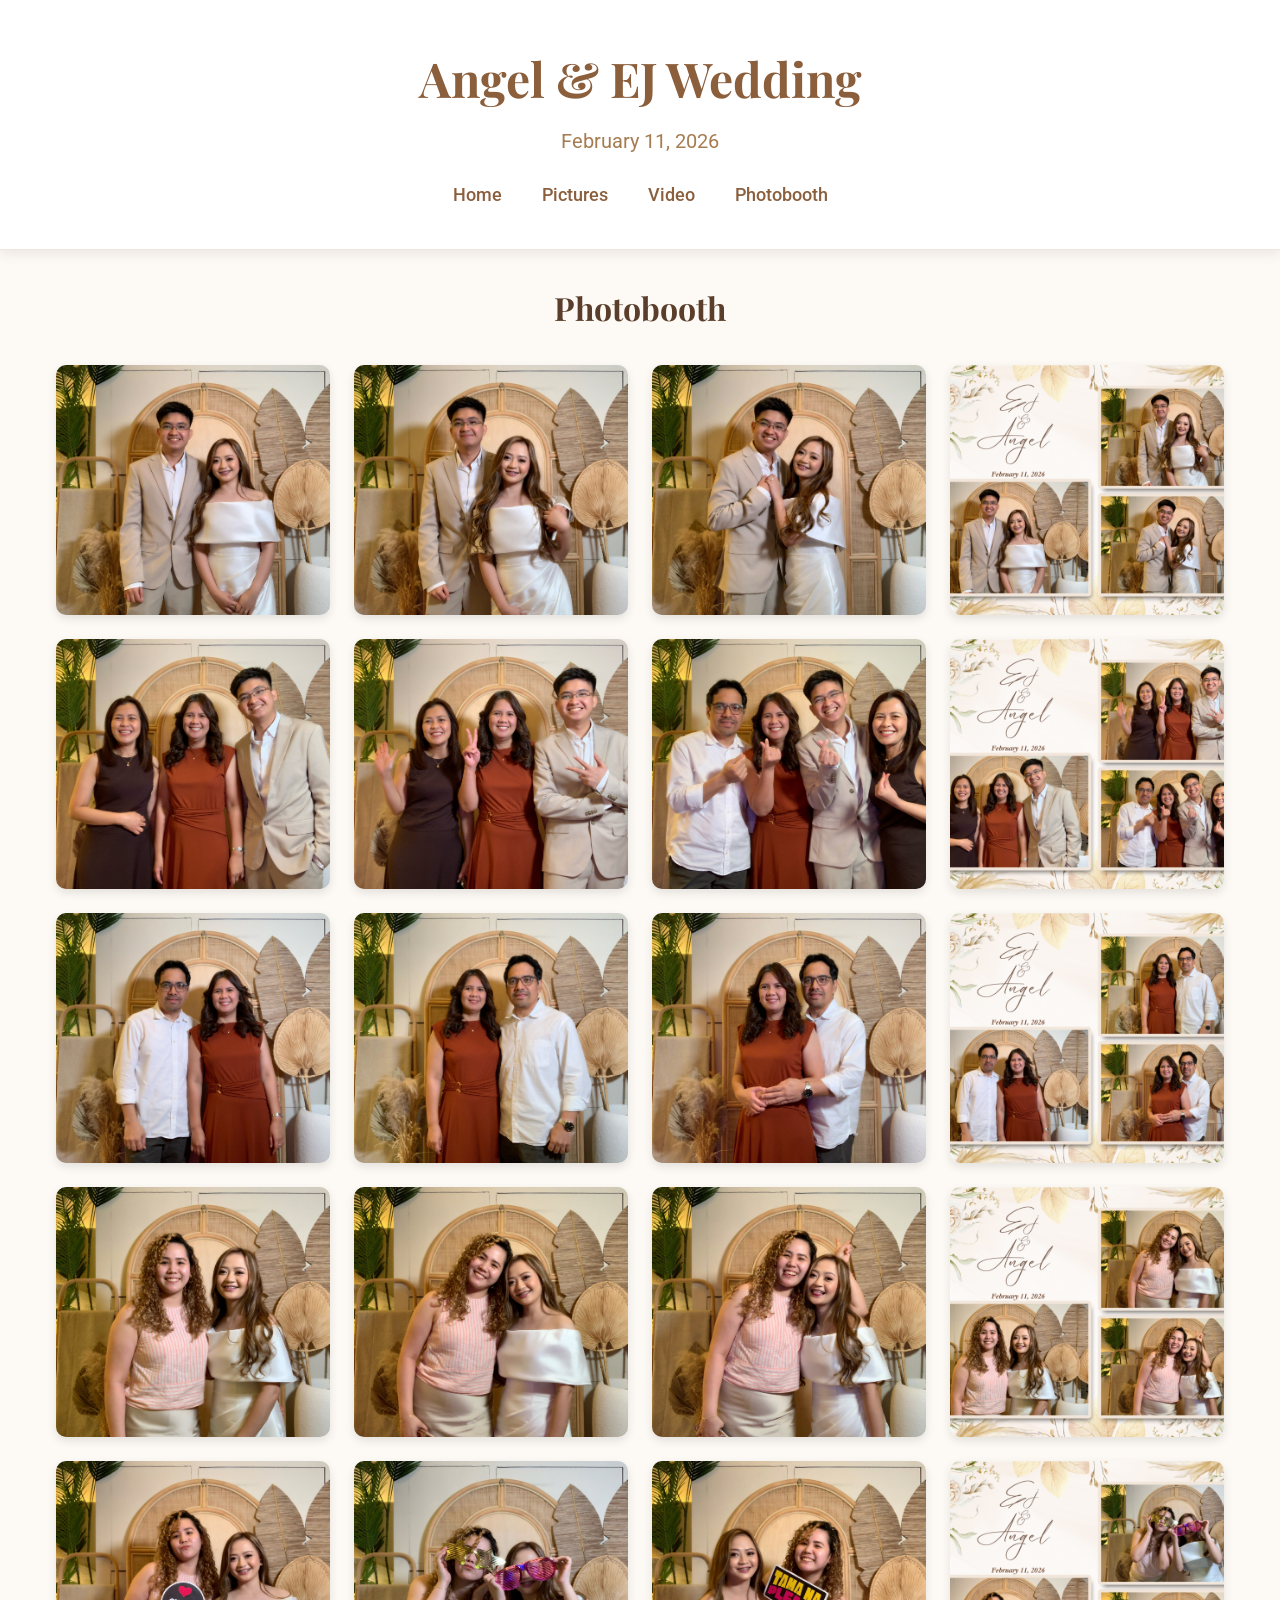
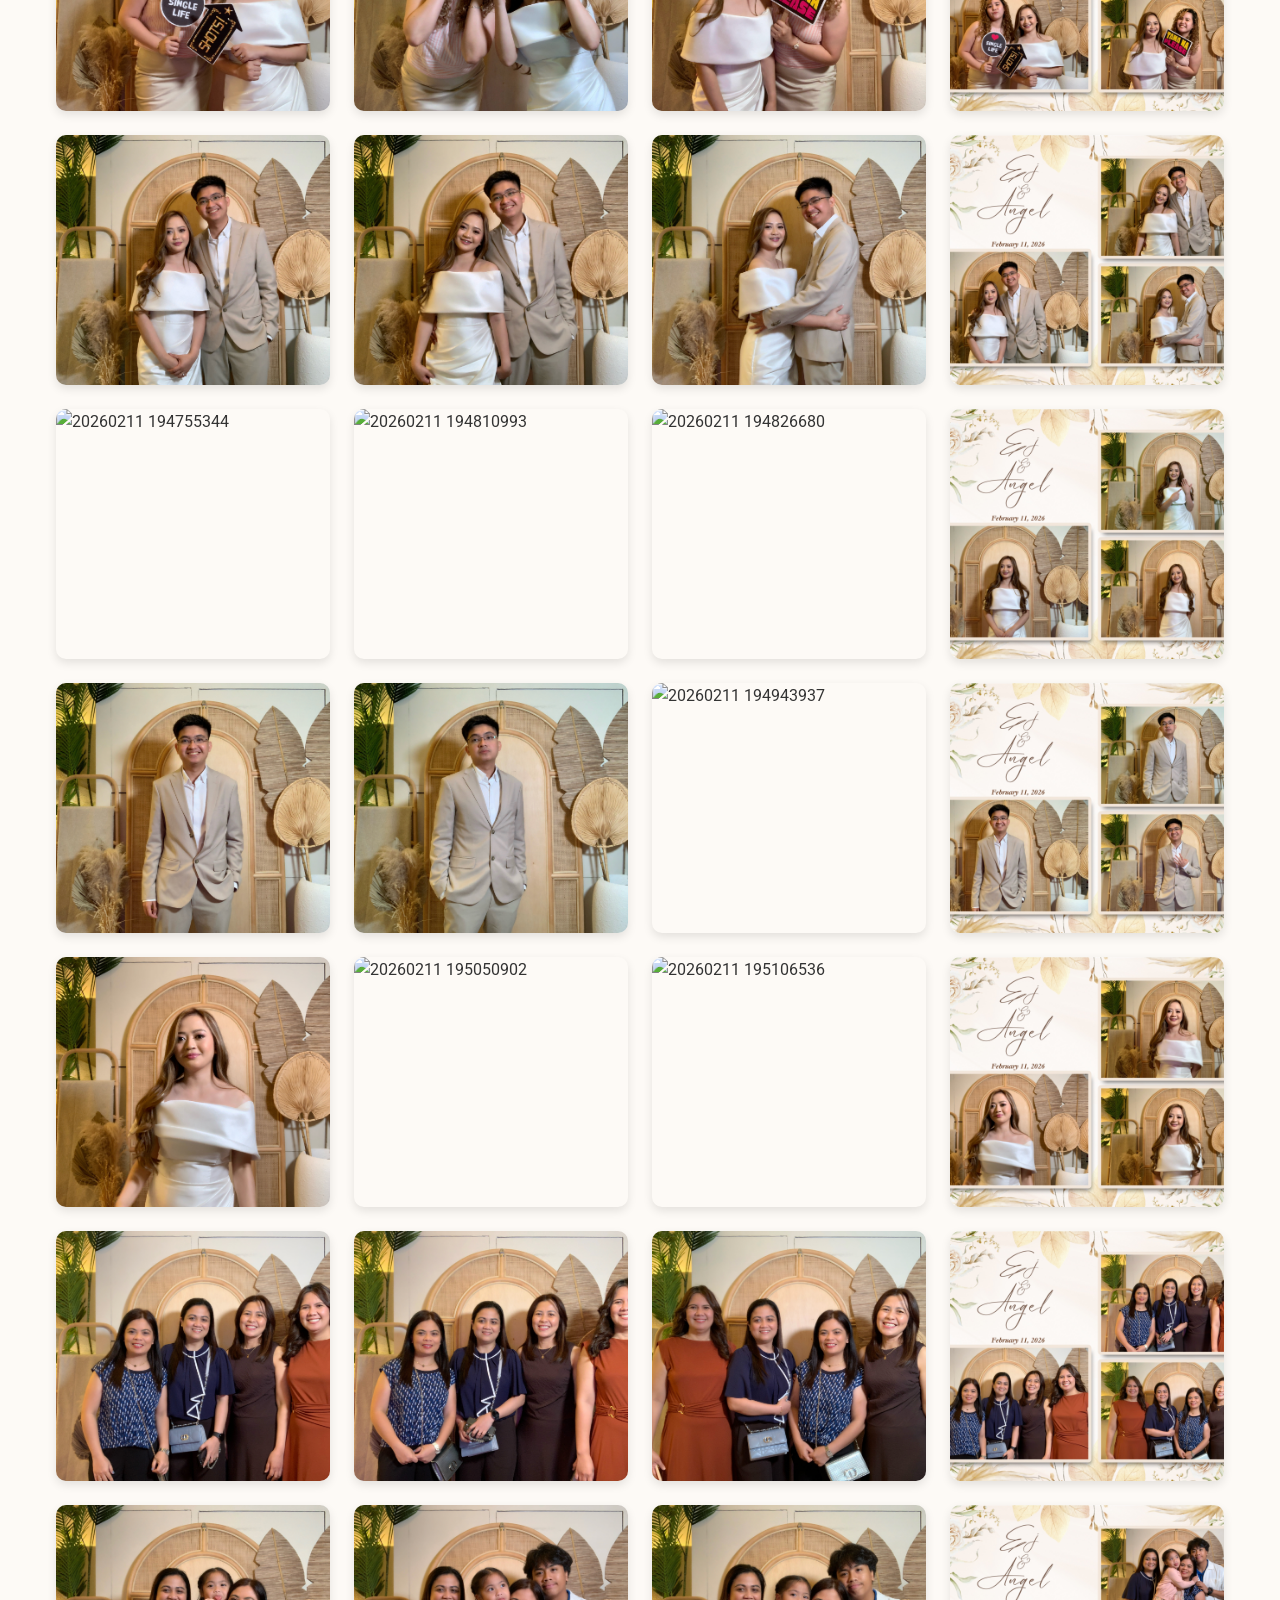
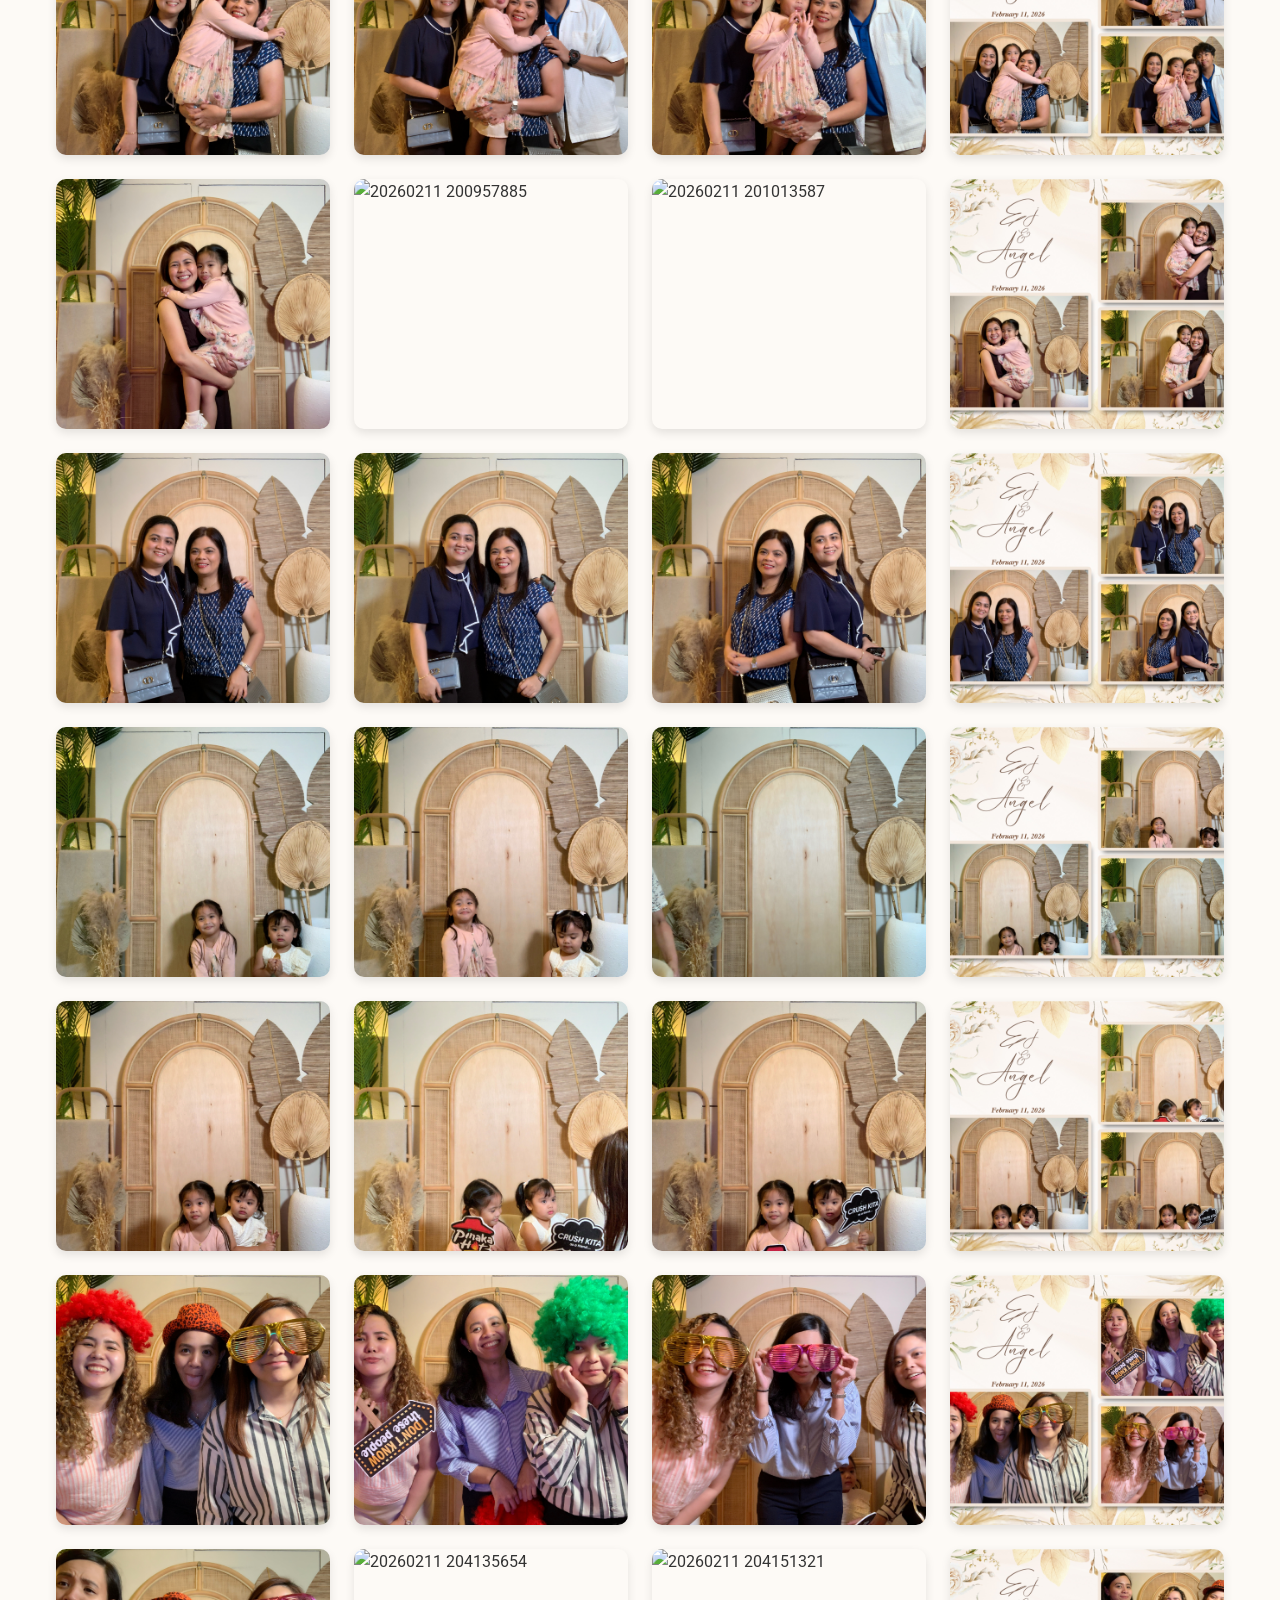
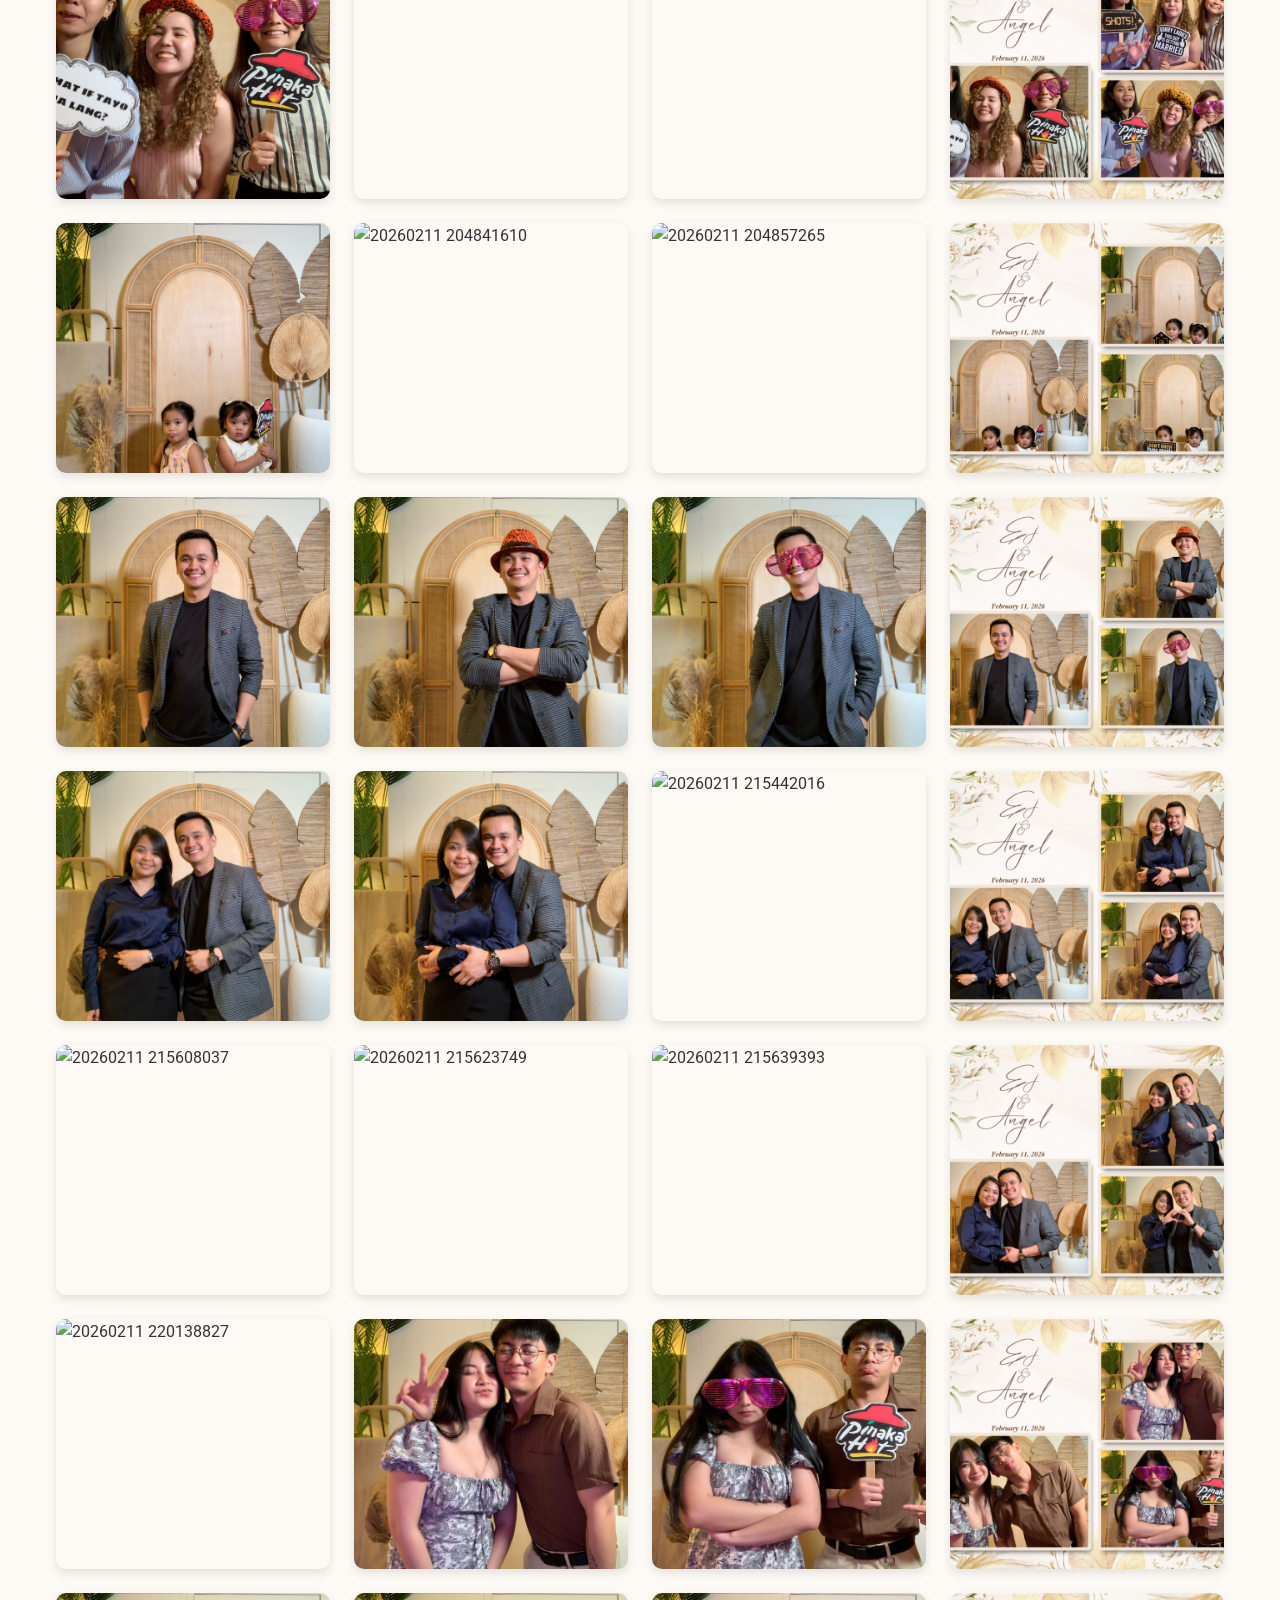
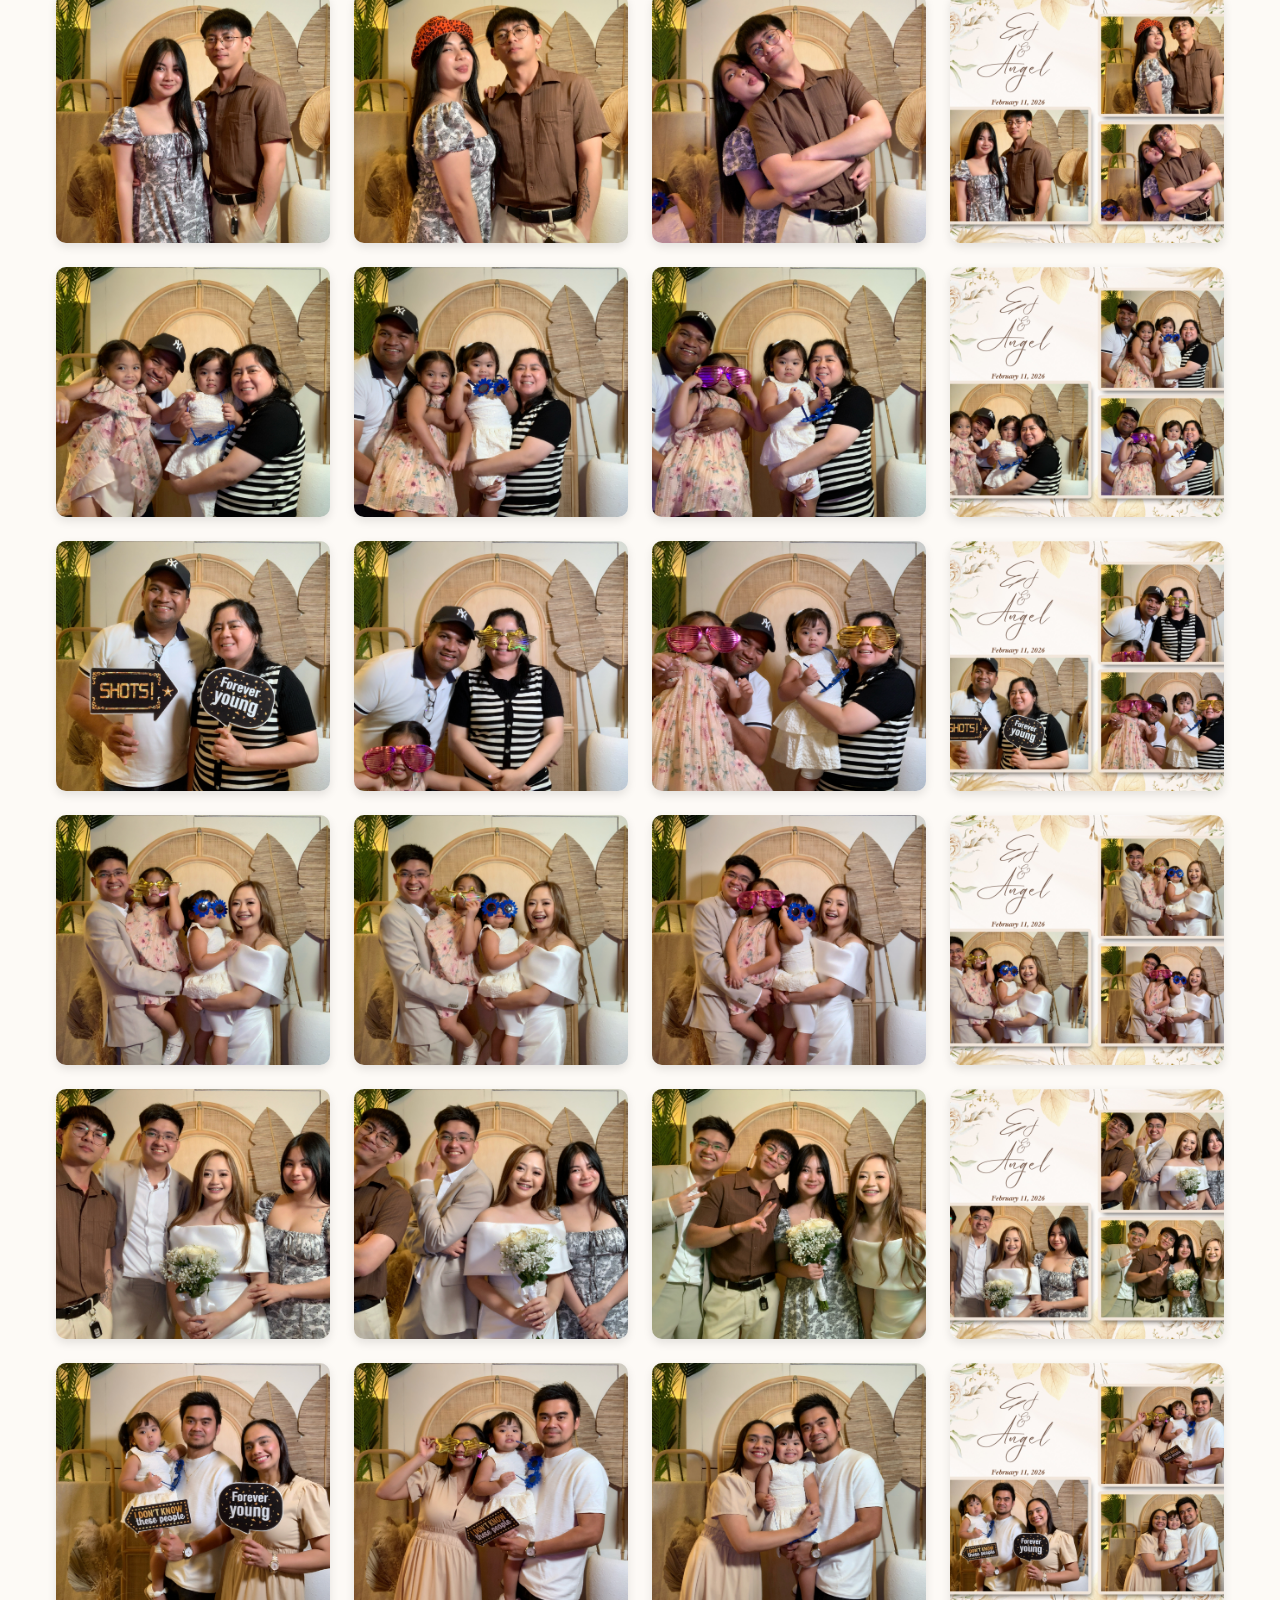
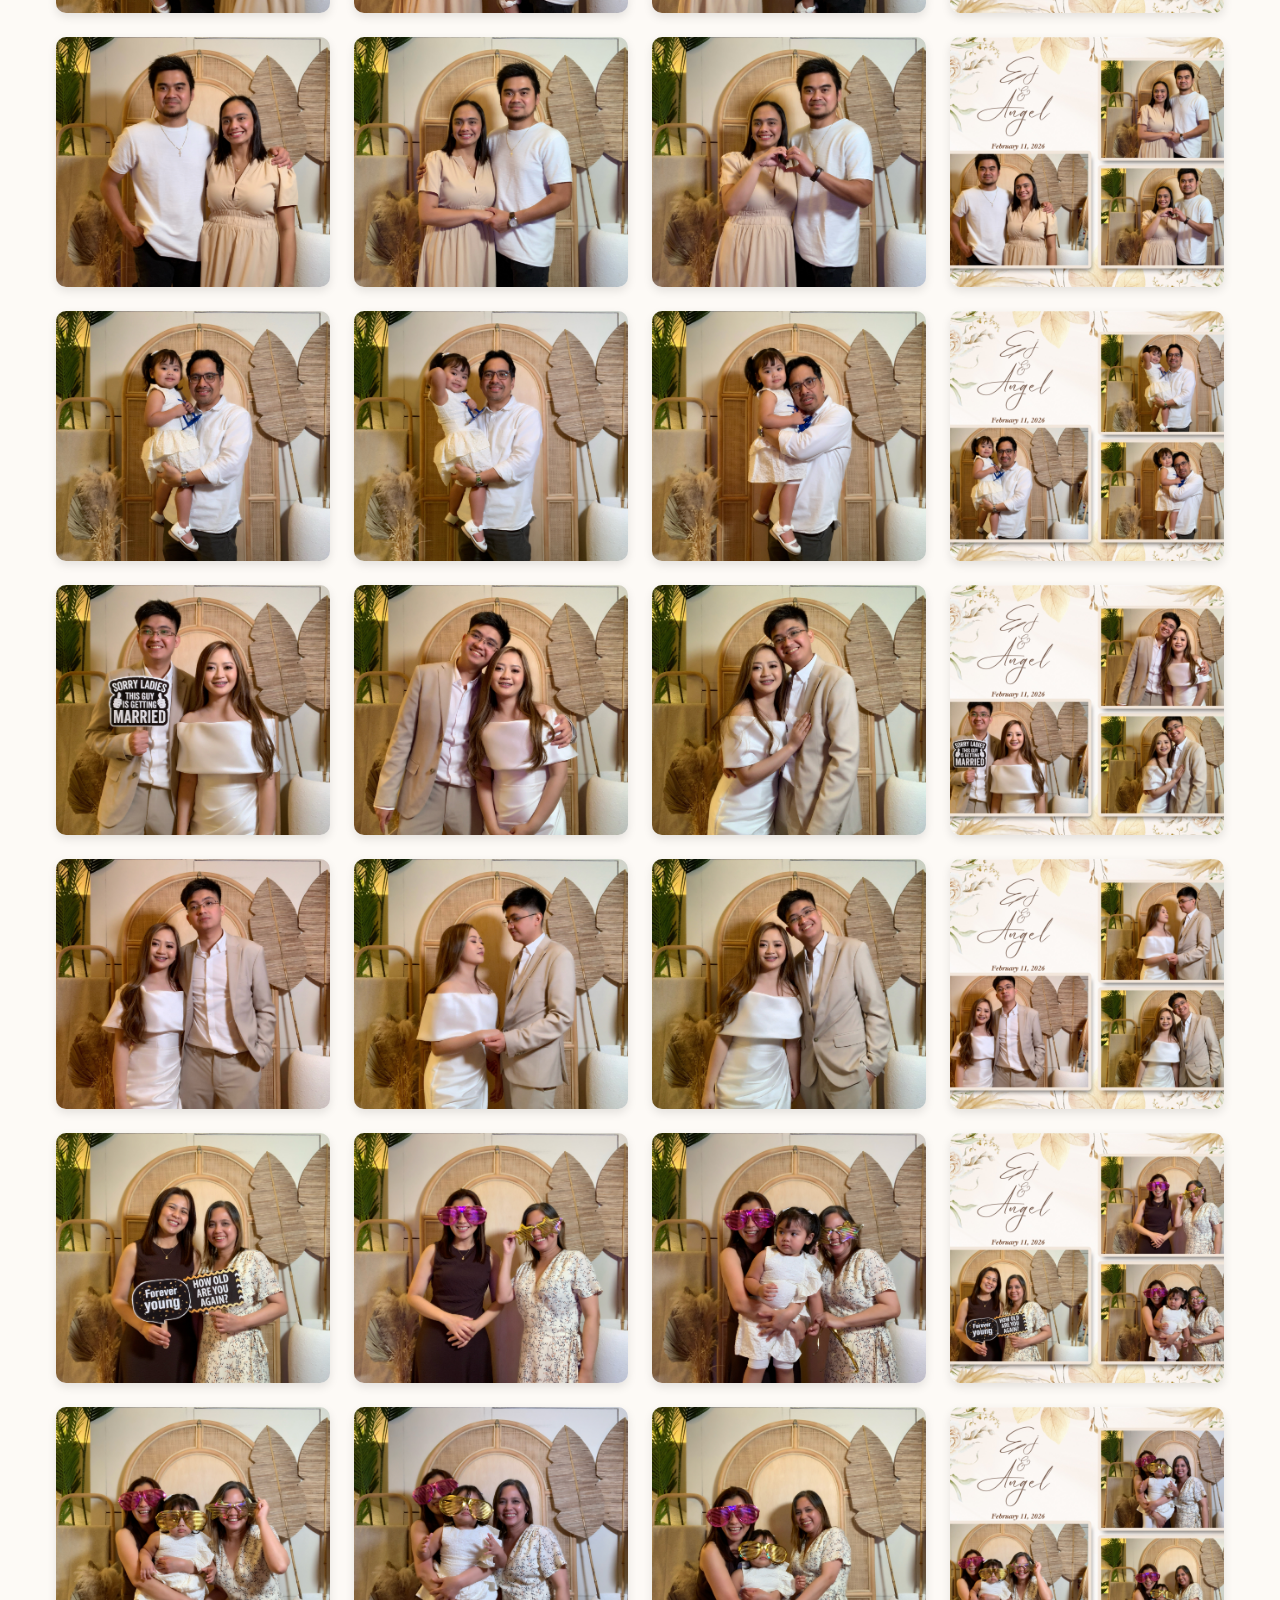
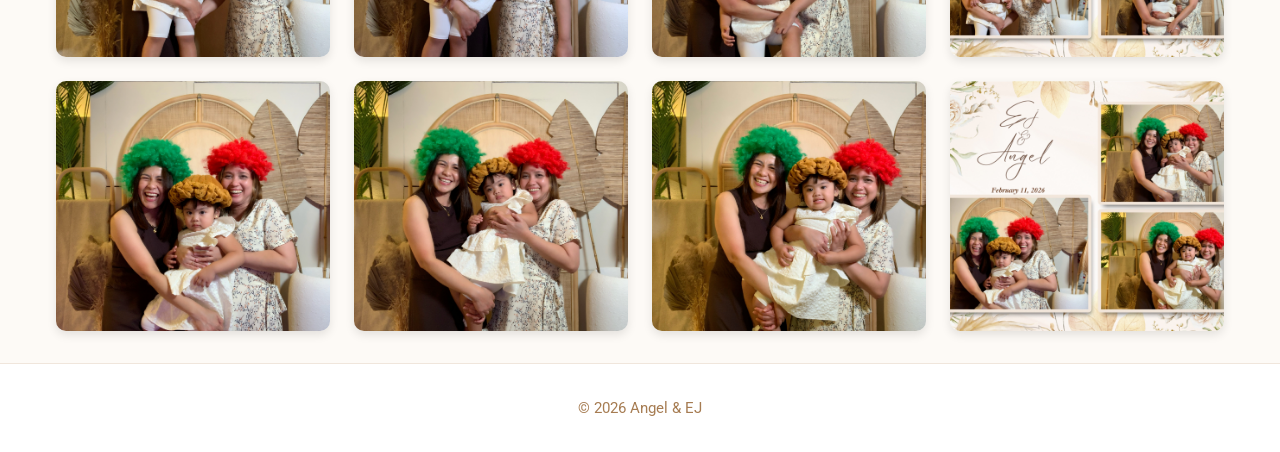
==== photobooth.html @ 4dd6fd09 "first commit" ====
<!DOCTYPE html>
<html lang="en">
<head>
  <meta charset="UTF-8">
  <meta name="viewport" content="width=device-width, initial-scale=1.0">
  <title>Photobooth - Angel & EJ</title>
  <link rel="stylesheet" href="CSS/style.css">
  <link href="https://fonts.googleapis.com/css2?family=Playfair+Display:wght@400;700&family=Roboto:wght@300;400;500&display=swap" rel="stylesheet">
  <style>
    /* Grid Layout */
    .gallery {
      padding: 2rem 1rem;
      max-width: 1200px;
      margin: auto;
    }

    .gallery h2 {
      text-align: center;
      font-family: 'Playfair Display', serif;
      font-size: 2rem;
      color: #5a3e2b;
      margin-bottom: 2rem;
    }

    .grid {
      display: grid;
      grid-template-columns: repeat(auto-fit, minmax(250px, 1fr));
      gap: 1.5rem;
    }

    .grid img {
      width: 100%;
      height: 250px;       /* fixed height for uniform grid */
      object-fit: cover;   /* crop to fit box */
      border-radius: 10px;
      box-shadow: 0 4px 10px rgba(0,0,0,0.1);
      transition: transform 0.3s, box-shadow 0.3s;
      cursor: pointer;
    }

    .grid img:hover {
      transform: scale(1.05);
      box-shadow: 0 8px 20px rgba(0,0,0,0.2);
    }

    /* Lightbox Styles */
    #lightbox {
      position: fixed;
      top: 0;
      left: 0;
      width: 100%;
      height: 100%;
      background: rgba(0,0,0,0.9);
      display: flex;
      justify-content: center;
      align-items: center;
      opacity: 0;
      pointer-events: none;
      transition: opacity 0.3s;
      z-index: 1000;
    }

    #lightbox img {
      max-width: 90%;
      max-height: 90%;
      border-radius: 10px;
      box-shadow: 0 8px 20px rgba(0,0,0,0.5);
    }

    #lightbox.show {
      opacity: 1;
      pointer-events: auto;
    }

    /* Navigation Arrows */
    #lightbox span {
      position: absolute;
      top: 50%;
      font-size: 3rem;
      color: white;
      cursor: pointer;
      user-select: none;
      padding: 0 1rem;
      transform: translateY(-50%);
      z-index: 1001;
    }

    #prev { left: 20px; }
    #next { right: 20px; }
  </style>
</head>
<body>
  <header>
    <h1>Angel & EJ Wedding</h1>
    <p>February 11, 2026</p>
    <nav>
      <ul>
        <li><a href="index.html">Home</a></li>
        <li><a href="pictures.html">Pictures</a></li>
        <li><a href="video.html">Video</a></li>
        <li><a href="photobooth.html">Photobooth</a></li>
      </ul>
    </nav>
  </header>

  <main>
    <section class="gallery">
      <h2>Photobooth</h2>
      <div class="grid" id="gallery"></div>
    </section>
  </main>

  <footer>
    <p>© 2026 Angel & EJ</p>
  </footer>

  <!-- Lightbox with navigation -->
  <div id="lightbox">
    <span id="prev">&#10094;</span>
    <img src="" alt="Enlarged Photo">
    <span id="next">&#10095;</span>
  </div>

  <script>
    const gallery = document.getElementById('gallery');
    const lightbox = document.getElementById('lightbox');
    const lightboxImg = lightbox.querySelector('img');
    const prevBtn = document.getElementById('prev');
    const nextBtn = document.getElementById('next');

    let photosArray = [];
    let currentIndex = 0;

    // Load images from photobooth.json
    fetch('photobooth.json')
      .then(res => res.json())
      .then(photos => {
        photosArray = photos;
        photos.forEach((photo, index) => {
          const img = document.createElement('img');
          img.src = `photobooth/${photo}`;
          img.alt = photo.replace(/[-_]/g, ' ').replace(/\.\w+$/, '');
          gallery.appendChild(img);

          img.addEventListener('click', () => {
            currentIndex = index;
            lightboxImg.src = img.src;
            lightbox.classList.add('show');
          });
        });
      })
      .catch(err => console.error('Failed to load images:', err));

    // Navigate photos
    function showPhoto(index) {
      if (index < 0) index = photosArray.length - 1;
      if (index >= photosArray.length) index = 0;
      currentIndex = index;
      lightboxImg.src = `photobooth/${photosArray[currentIndex]}`;
    }

    nextBtn.addEventListener('click', () => showPhoto(currentIndex + 1));
    prevBtn.addEventListener('click', () => showPhoto(currentIndex - 1));

    // Close lightbox when clicked outside image
    lightbox.addEventListener('click', e => {
      if (e.target === lightboxImg || e.target === prevBtn || e.target === nextBtn) return;
      lightbox.classList.remove('show');
    });

    // Keyboard support
    document.addEventListener('keydown', e => {
      if (e.key === "Escape") lightbox.classList.remove('show');
      if (e.key === "ArrowRight") showPhoto(currentIndex + 1);
      if (e.key === "ArrowLeft") showPhoto(currentIndex - 1);
    });
  </script>
</body>
</html>
---- CSS/style.css ----
/* Reset & Base Styles */
* {
  margin: 0;
  padding: 0;
  box-sizing: border-box;
  font-family: 'Roboto', sans-serif;
}

body {
  background-color: #fdfaf6;
  color: #333;
  line-height: 1.6;
}

/* Header */
header {
  text-align: center;
  padding: 2.5rem 1rem;
  background-color: #fff;
  box-shadow: 0 4px 12px rgba(0,0,0,0.08);
  border-bottom: 1px solid #f0e6dc;
}

header h1 {
  font-family: 'Playfair Display', serif;
  font-size: 3rem;
  color: #8b5e3c;
  margin-bottom: 0.5rem;
}

header p {
  font-size: 1.25rem;
  color: #a67c52;
  margin-bottom: 1.5rem;
}

nav ul {
  list-style: none;
  display: flex;
  justify-content: center;
  gap: 2.5rem;
  flex-wrap: wrap;
}

nav a {
  text-decoration: none;
  color: #8b5e3c;
  font-weight: 500;
  font-size: 1.1rem;
  position: relative;
  transition: color 0.3s;
}

nav a::after {
  content: '';
  display: block;
  width: 0;
  height: 2px;
  background: #d4a373;
  transition: width 0.3s;
  position: absolute;
  bottom: -5px;
  left: 0;
}

nav a:hover {
  color: #d4a373;
}

nav a:hover::after {
  width: 100%;
}

/* Hero Section */
.hero {
  padding: 5rem 1rem;
  text-align: center;
  background: linear-gradient(to bottom, #fdfaf6, #fef5e6);
}

.hero h2 {
  font-family: 'Playfair Display', serif;
  font-size: 2.5rem;
  margin-bottom: 1rem;
  color: #5a3e2b;
  letter-spacing: 1px;
}

.hero p {
  font-size: 1.1rem;
  color: #555;
  max-width: 600px;
  margin: auto;
  line-height: 1.8;
}

/* Buttons (optional for future) */
.btn {
  display: inline-block;
  padding: 0.75rem 1.5rem;
  background-color: #d4a373;
  color: #fff;
  border-radius: 50px;
  text-decoration: none;
  font-weight: 500;
  transition: background 0.3s, transform 0.3s;
}

.btn:hover {
  background-color: #b87c52;
  transform: translateY(-2px);
}

/* Footer */
footer {
  text-align: center;
  padding: 2rem 1rem;
  background-color: #fff;
  color: #a67c52;
  border-top: 1px solid #f0e6dc;
  font-size: 0.95rem;
}

/* Responsive Typography */
@media (max-width: 768px) {
  header h1 {
    font-size: 2.25rem;
  }

  header p {
    font-size: 1.1rem;
  }

  .hero h2 {
    font-size: 2rem;
  }

  .hero p {
    font-size: 1rem;
  }
}
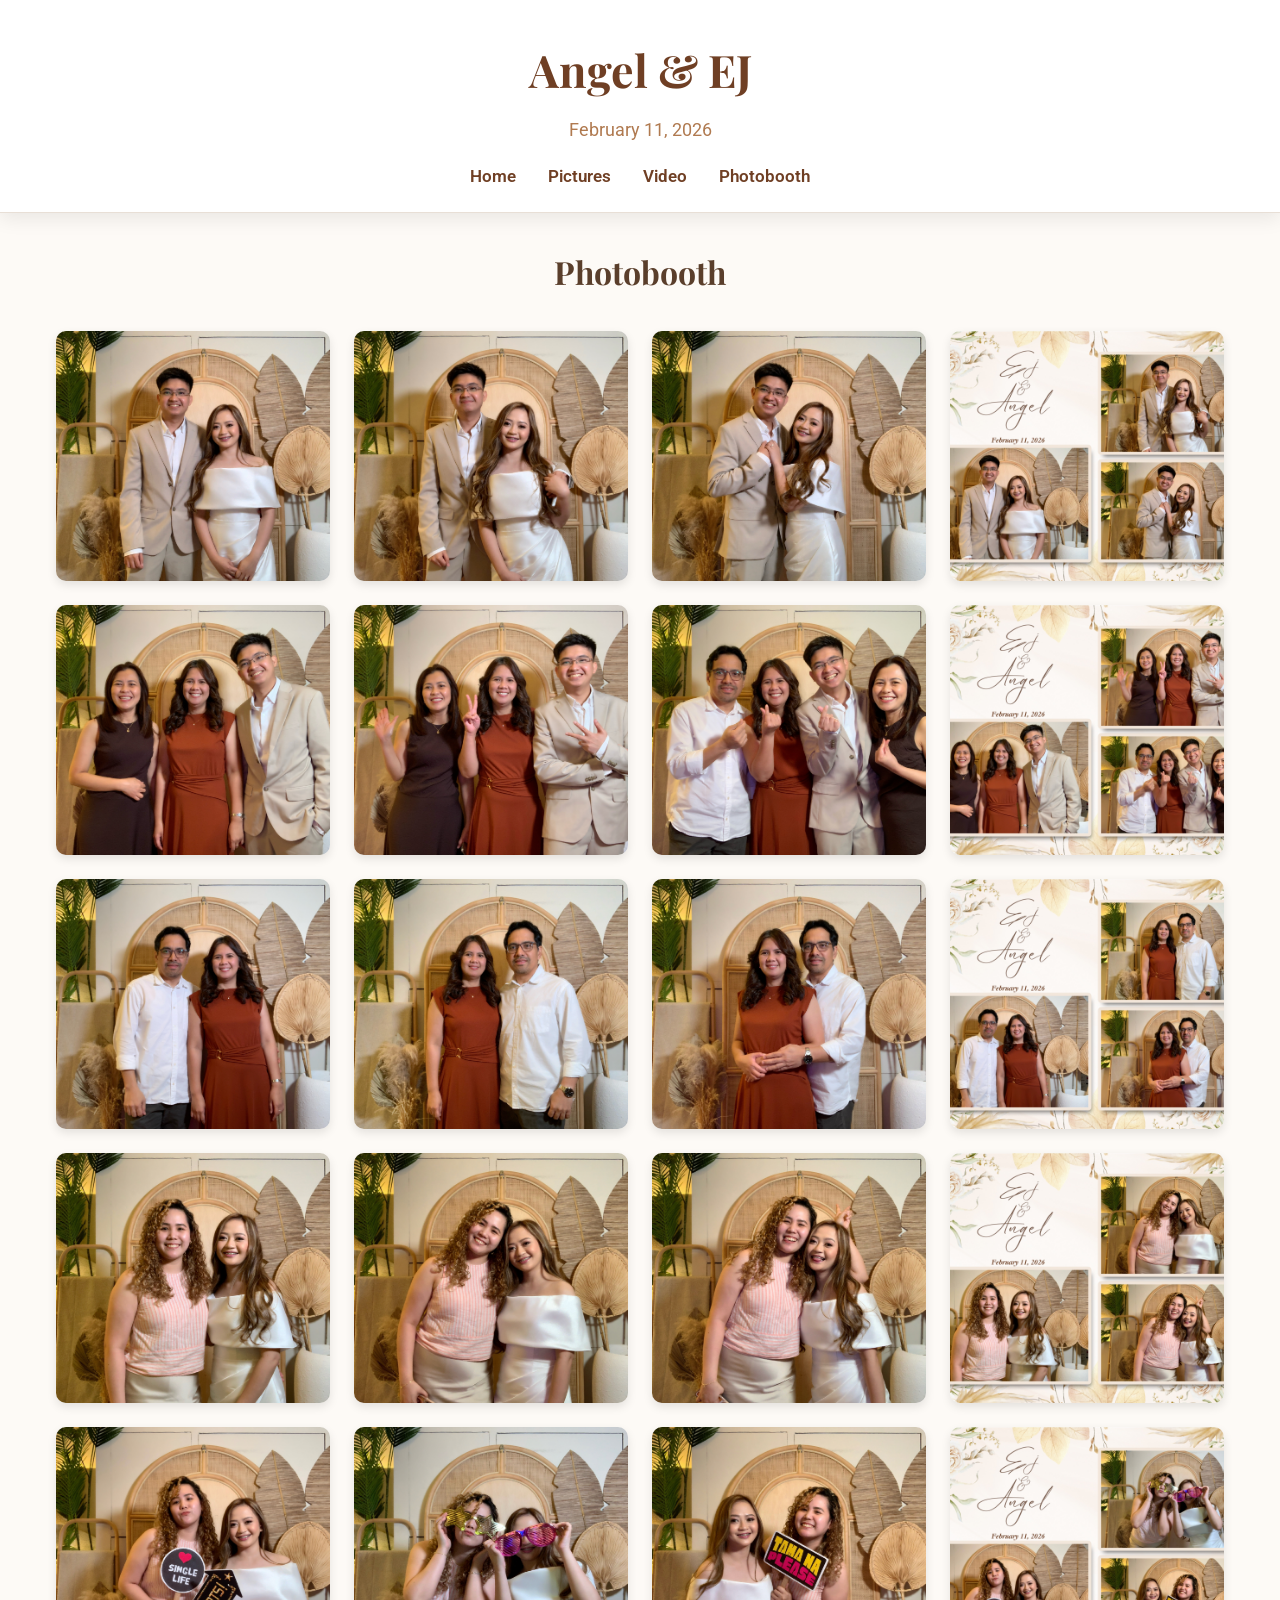
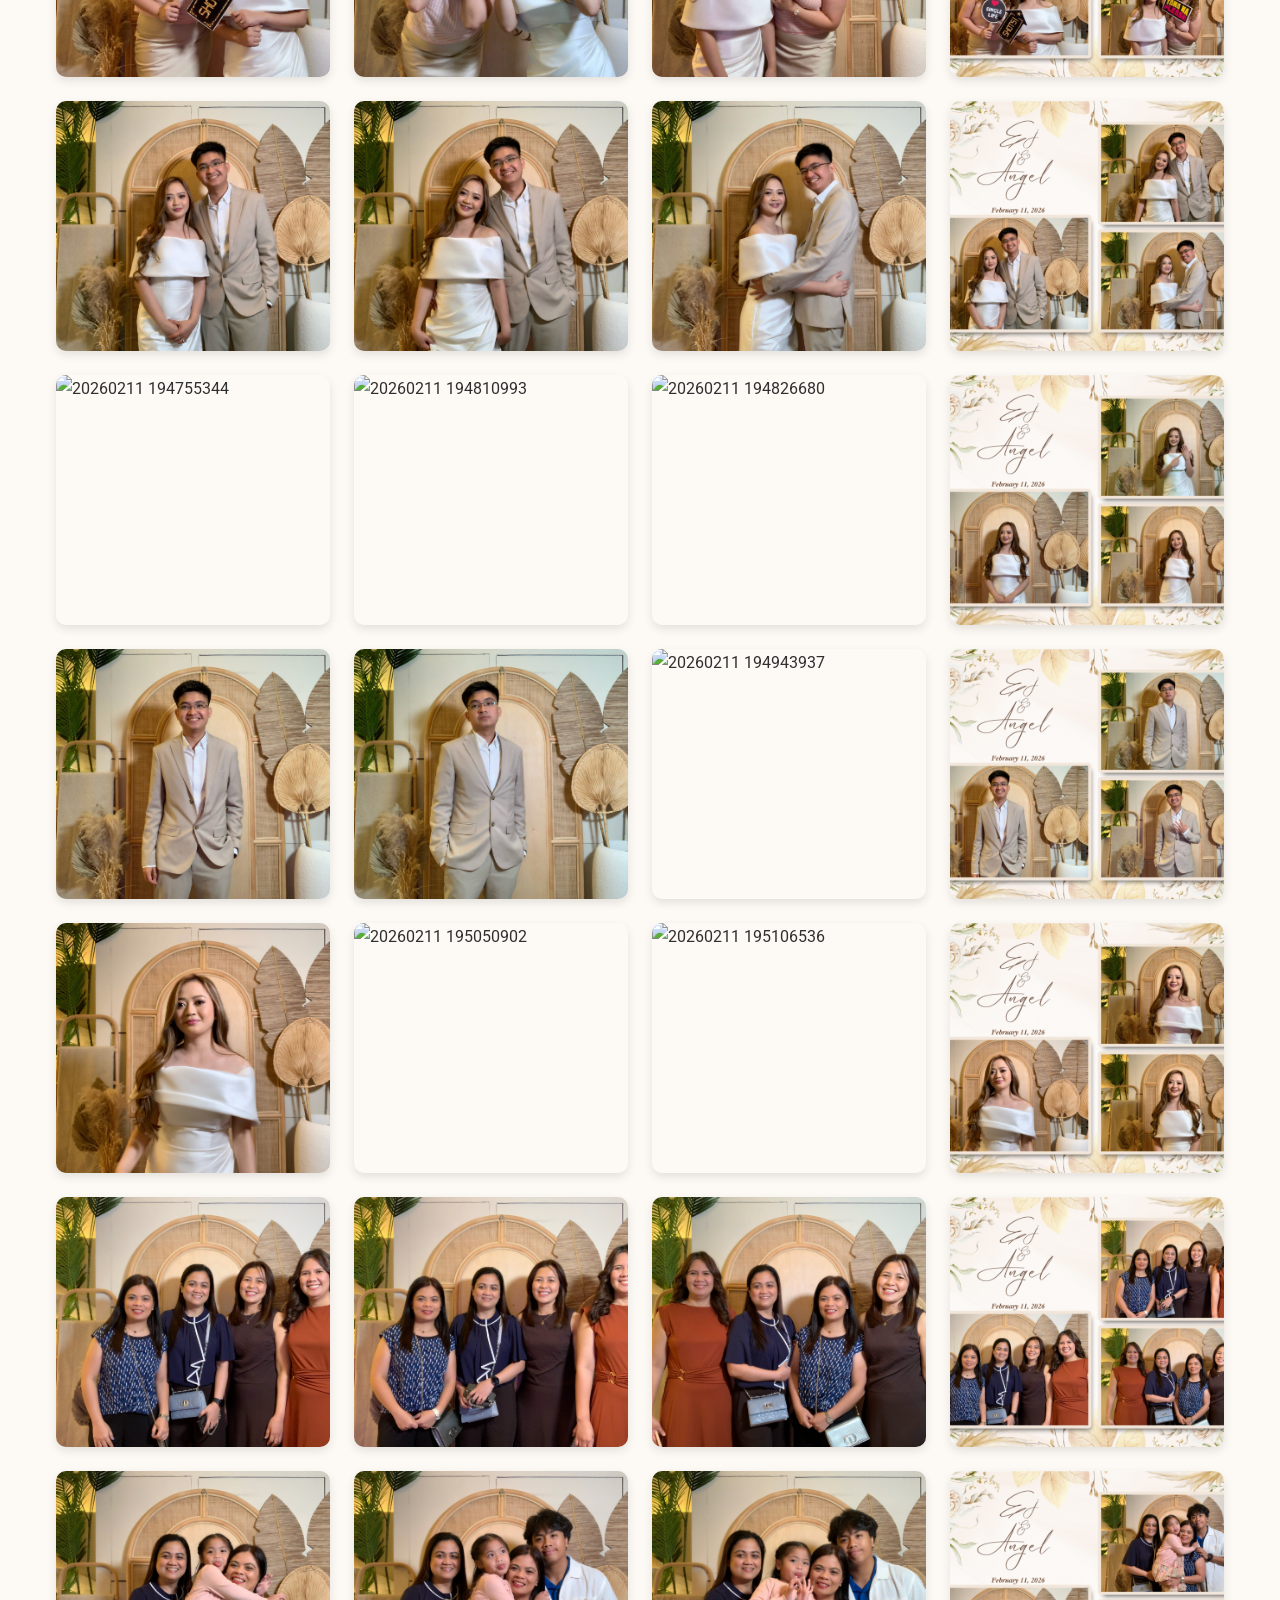
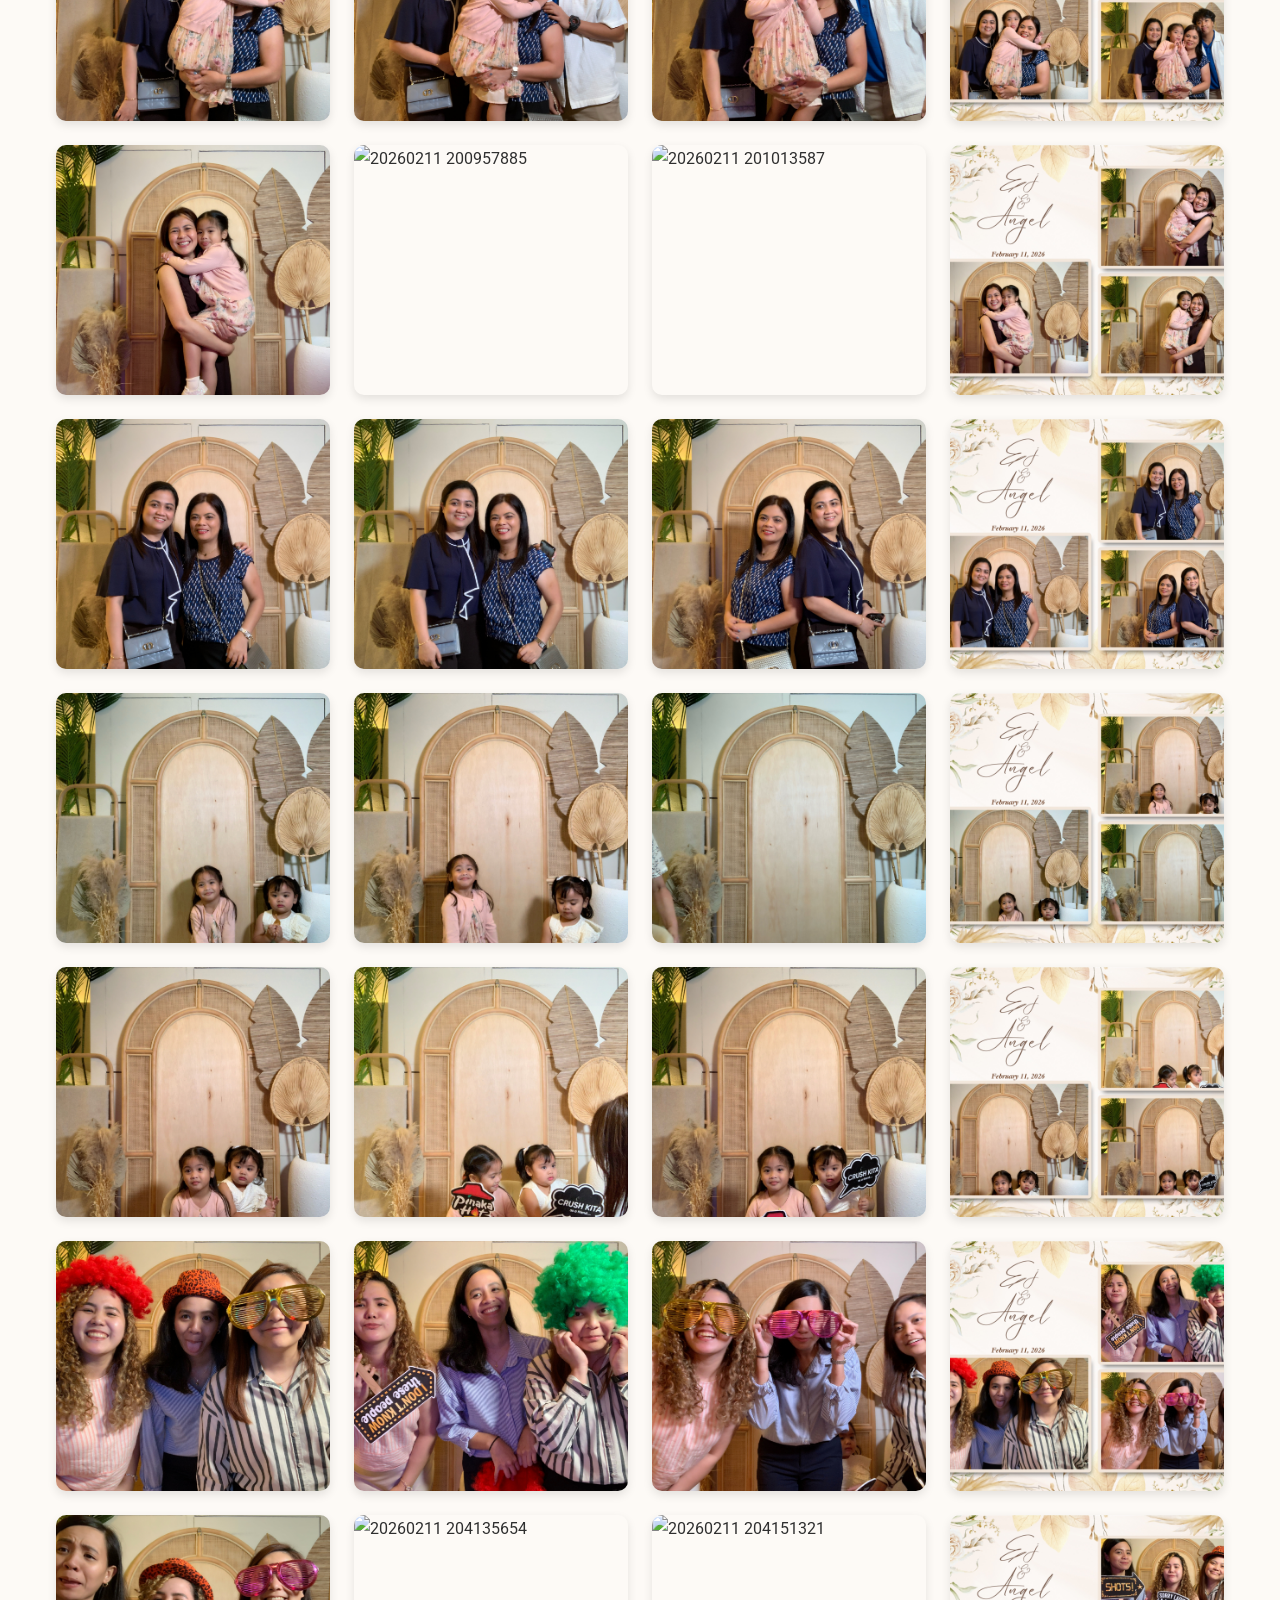
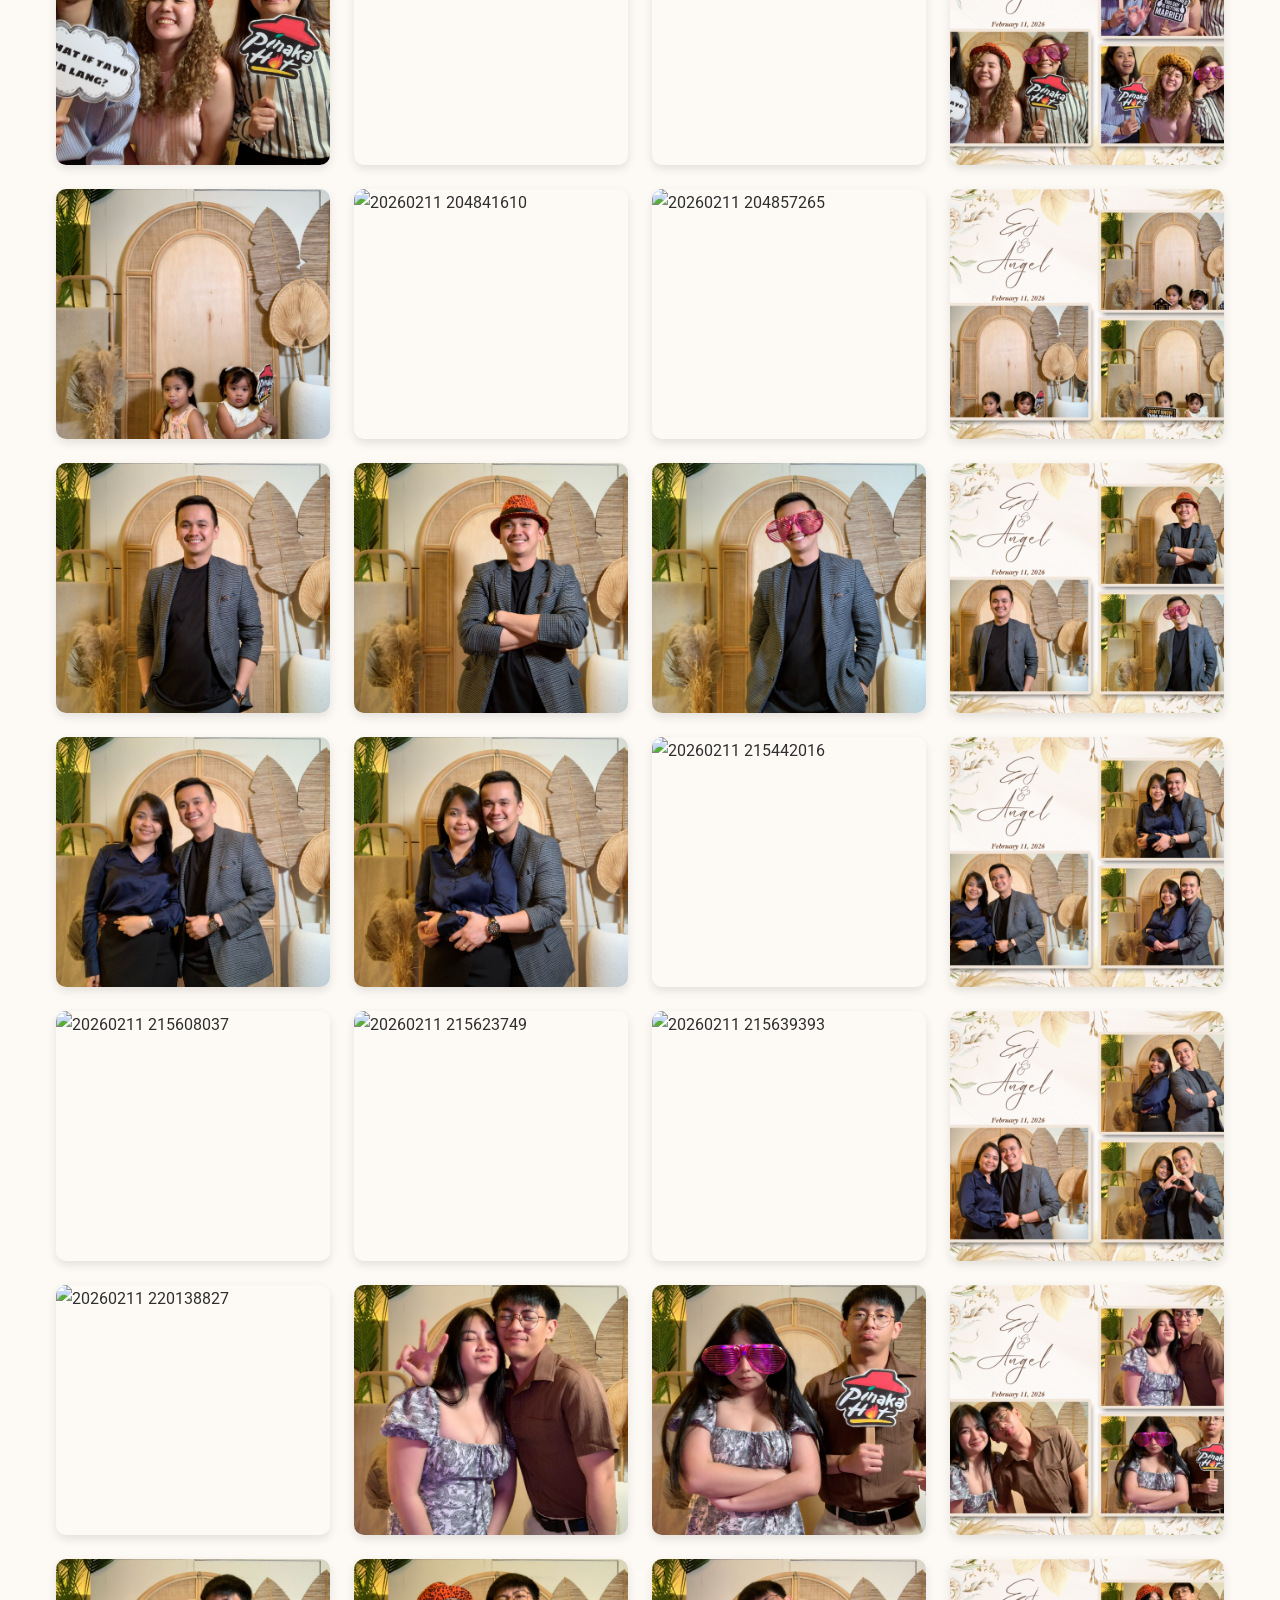
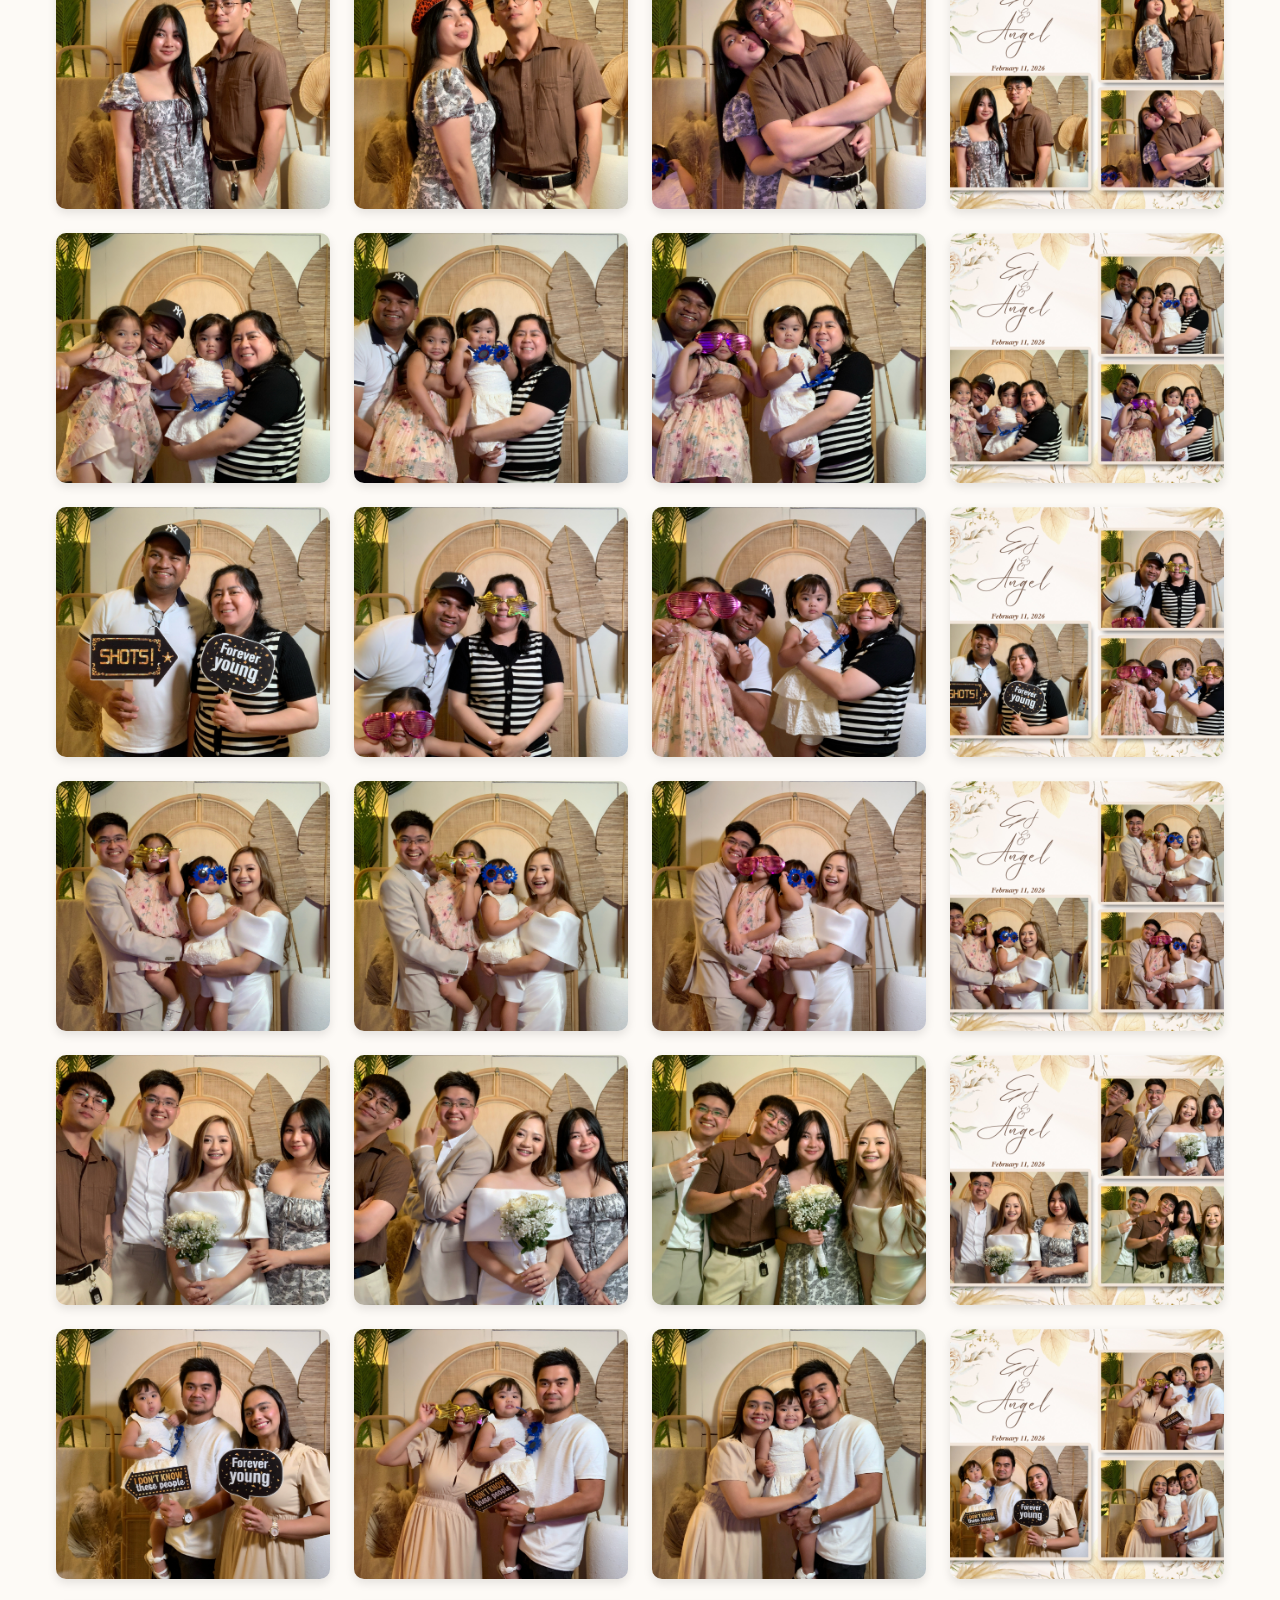
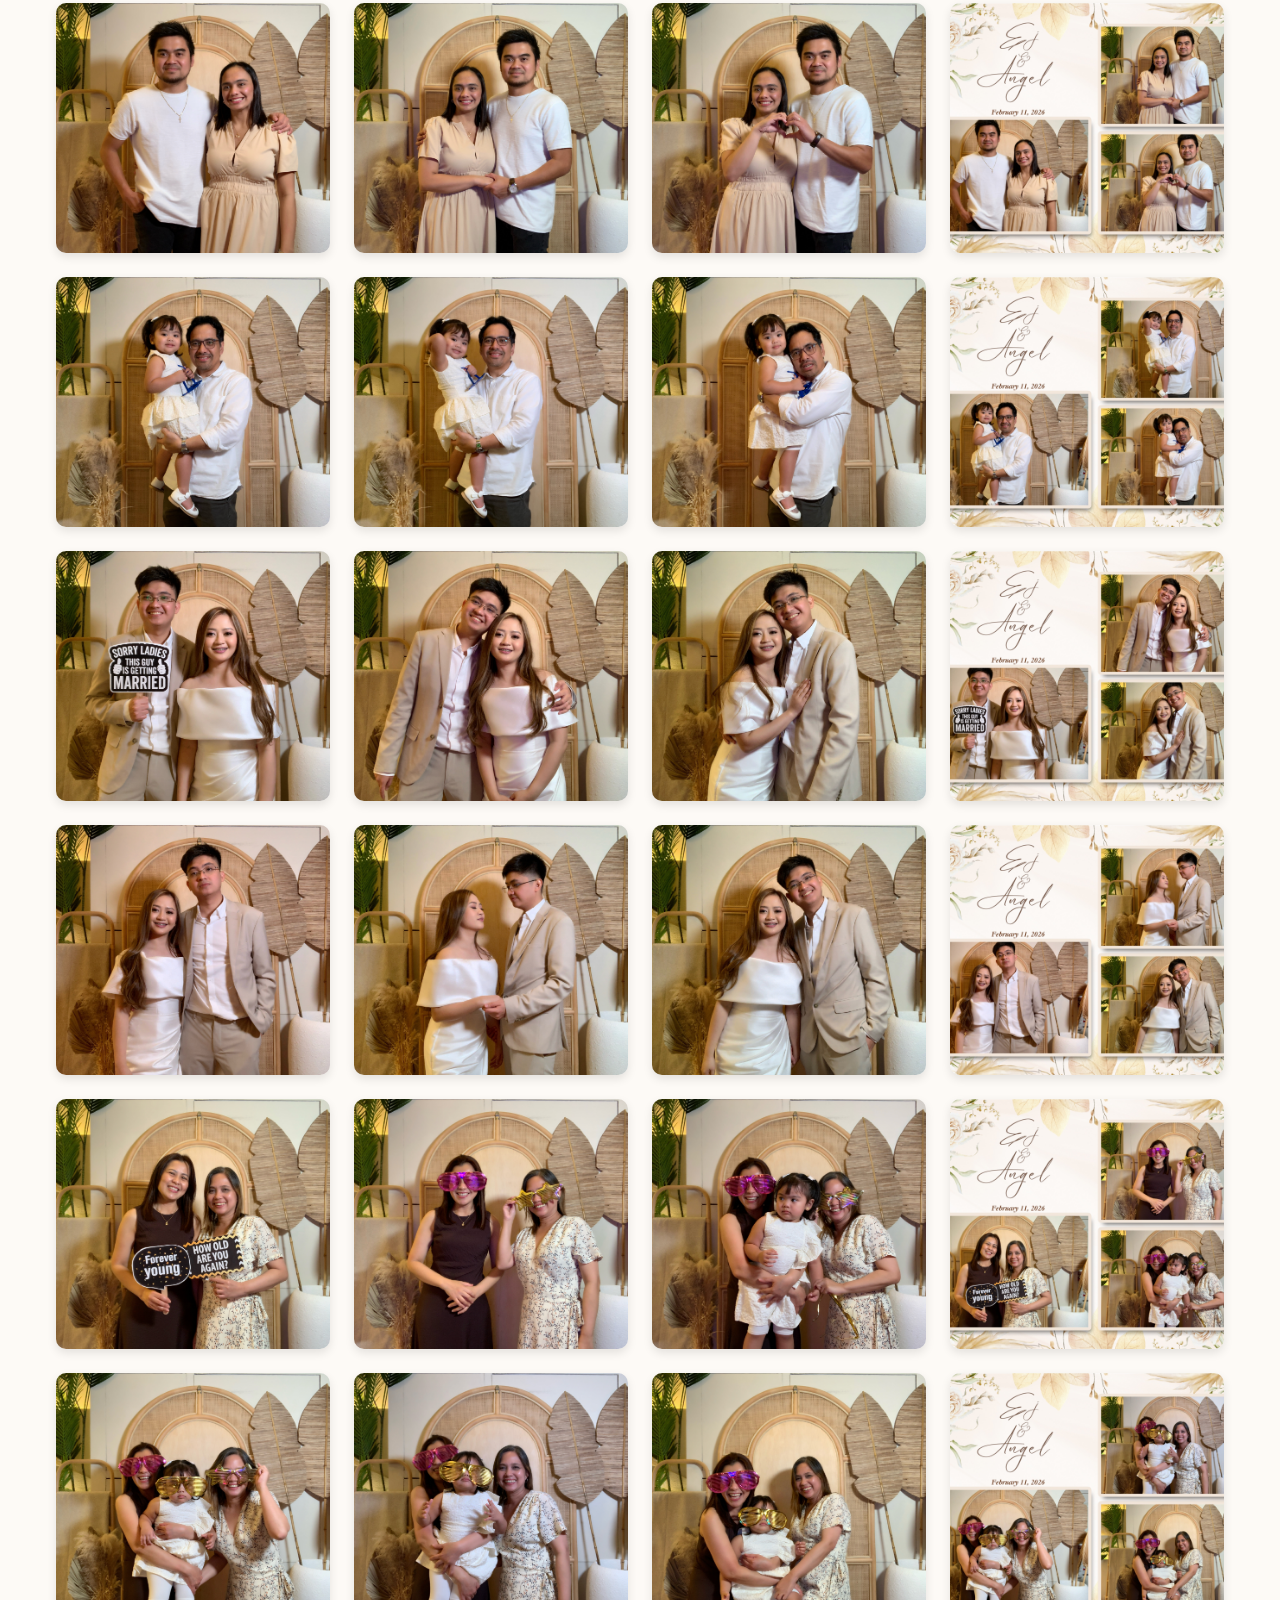
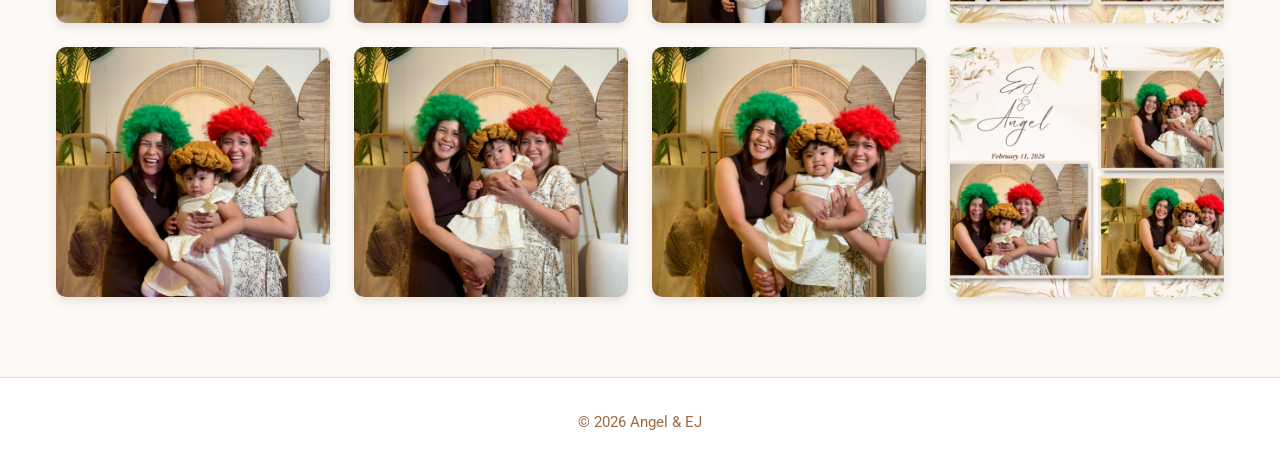
==== commit 0a489bf1: "html changes" ====
--- a/photobooth.html
+++ b/photobooth.html
@@ -91,7 +91,7 @@
 </head>
 <body>
   <header>
-    <h1>Angel & EJ Wedding</h1>
+    <h1>Angel & EJ</h1>
     <p>February 11, 2026</p>
     <nav>
       <ul>
--- a/CSS/style.css
+++ b/CSS/style.css
@@ -1,141 +1,236 @@
-/* Reset & Base Styles */
+/* ================================
+   Reset & Base Styles
+================================ */
 * {
   margin: 0;
   padding: 0;
   box-sizing: border-box;
+}
+
+body {
   font-family: 'Roboto', sans-serif;
-}
-
-body {
-  background-color: #fdfaf6;
-  color: #333;
-  line-height: 1.6;
-}
-
-/* Header */
+  background: #fdfaf6;
+  color: #2f2f2f;
+  line-height: 1.7;
+  overflow-x: hidden;
+}
+
+/* ================================
+   Floating Header / Nav
+================================ */
 header {
-  text-align: center;
-  padding: 2.5rem 1rem;
-  background-color: #fff;
-  box-shadow: 0 4px 12px rgba(0,0,0,0.08);
-  border-bottom: 1px solid #f0e6dc;
+  position: sticky;
+  top: 0;
+  width: 100%;
+  text-align: center;
+  padding: 2rem 1rem 1rem;
+  background: rgba(255, 255, 255, 0.95);
+  backdrop-filter: blur(8px);
+  box-shadow: 0 6px 18px rgba(0,0,0,0.08);
+  border-bottom: 1px solid #e8dfd6;
+  z-index: 999;
 }
 
 header h1 {
   font-family: 'Playfair Display', serif;
-  font-size: 3rem;
-  color: #8b5e3c;
+  font-size: 2.8rem;
+  color: #6f3f24;
   margin-bottom: 0.5rem;
 }
 
 header p {
-  font-size: 1.25rem;
-  color: #a67c52;
-  margin-bottom: 1.5rem;
-}
-
+  font-size: 1.1rem;
+  color: #b07a50;
+  margin-bottom: 1rem;
+}
+
+/* ================================
+   Navigation
+================================ */
 nav ul {
   list-style: none;
   display: flex;
   justify-content: center;
-  gap: 2.5rem;
-  flex-wrap: wrap;
+  align-items: center;
+  gap: 2rem;
+  flex-wrap: nowrap;
+  white-space: nowrap;
+  overflow-x: auto;
+  padding-bottom: 5px;
+}
+
+nav ul::-webkit-scrollbar {
+  display: none;
 }
 
 nav a {
   text-decoration: none;
-  color: #8b5e3c;
-  font-weight: 500;
-  font-size: 1.1rem;
+  color: #6f3f24;
+  font-weight: 600;
+  font-size: 1.05rem;
   position: relative;
-  transition: color 0.3s;
+  padding-bottom: 4px;
+  transition: all 0.3s ease;
 }
 
 nav a::after {
   content: '';
-  display: block;
+  position: absolute;
+  bottom: 0;
+  left: 0;
   width: 0;
   height: 2px;
-  background: #d4a373;
-  transition: width 0.3s;
-  position: absolute;
-  bottom: -5px;
-  left: 0;
+  background: #d89b6d; /* gold accent */
+  transition: width 0.3s ease;
 }
 
 nav a:hover {
-  color: #d4a373;
+  color: #d89b6d;
 }
 
 nav a:hover::after {
   width: 100%;
 }
 
-/* Hero Section */
+/* ================================
+   Hero Section
+================================ */
 .hero {
-  padding: 5rem 1rem;
-  text-align: center;
-  background: linear-gradient(to bottom, #fdfaf6, #fef5e6);
+  padding: 5rem 1rem 3rem;
+  text-align: center;
 }
 
 .hero h2 {
   font-family: 'Playfair Display', serif;
   font-size: 2.5rem;
   margin-bottom: 1rem;
-  color: #5a3e2b;
-  letter-spacing: 1px;
+  color: #4e2c1b;
 }
 
 .hero p {
   font-size: 1.1rem;
-  color: #555;
-  max-width: 600px;
+  color: #444;
+  max-width: 650px;
   margin: auto;
   line-height: 1.8;
 }
 
-/* Buttons (optional for future) */
-.btn {
-  display: inline-block;
-  padding: 0.75rem 1.5rem;
-  background-color: #d4a373;
-  color: #fff;
-  border-radius: 50px;
-  text-decoration: none;
-  font-weight: 500;
-  transition: background 0.3s, transform 0.3s;
-}
-
-.btn:hover {
-  background-color: #b87c52;
-  transform: translateY(-2px);
-}
-
-/* Footer */
+/* ================================
+   Gallery
+================================ */
+.gallery {
+  padding: 3rem 1rem;
+  max-width: 1200px;
+  margin: auto;
+}
+
+.gallery h2 {
+  text-align: center;
+  font-family: 'Playfair Display', serif;
+  font-size: 2.2rem;
+  color: #5a3e2b;
+  margin-bottom: 2rem;
+}
+
+/* Grid layout */
+.grid {
+  display: grid;
+  grid-template-columns: repeat(auto-fit, minmax(250px, 1fr));
+  gap: 1.5rem;
+}
+
+/* Images */
+.grid img {
+  width: 100%;
+  height: 250px; /* uniform size */
+  object-fit: cover; /* crop and fill */
+  border-radius: 10px;
+  box-shadow: 0 6px 18px rgba(0,0,0,0.12);
+  cursor: pointer;
+  opacity: 0;
+  transform: translateY(20px);
+  animation: fadeIn 0.6s forwards;
+}
+
+.grid img:nth-child(odd) {
+  animation-delay: 0.1s;
+}
+.grid img:nth-child(even) {
+  animation-delay: 0.2s;
+}
+
+/* Fade-in animation */
+@keyframes fadeIn {
+  to {
+    opacity: 1;
+    transform: translateY(0);
+  }
+}
+
+/* ================================
+   Lightbox
+================================ */
+#lightbox {
+  position: fixed;
+  top: 0;
+  left: 0;
+  width: 100%;
+  height: 100%;
+  background: rgba(0,0,0,0.85);
+  display: flex;
+  justify-content: center;
+  align-items: center;
+  opacity: 0;
+  pointer-events: none;
+  transition: opacity 0.3s;
+  z-index: 1000;
+}
+
+#lightbox img {
+  max-width: 90%;
+  max-height: 90%;
+  border-radius: 10px;
+  box-shadow: 0 8px 20px rgba(0,0,0,0.5);
+}
+
+#lightbox.show {
+  opacity: 1;
+  pointer-events: auto;
+}
+
+/* ================================
+   Footer
+================================ */
 footer {
   text-align: center;
   padding: 2rem 1rem;
-  background-color: #fff;
-  color: #a67c52;
-  border-top: 1px solid #f0e6dc;
+  background: #fff;
+  color: #9c6a44;
+  border-top: 1px solid #e8dfd6;
   font-size: 0.95rem;
-}
-
-/* Responsive Typography */
+  margin-top: 3rem;
+}
+
+/* ================================
+   Responsive
+================================ */
 @media (max-width: 768px) {
   header h1 {
-    font-size: 2.25rem;
-  }
-
+    font-size: 2rem;
+  }
   header p {
-    font-size: 1.1rem;
-  }
-
+    font-size: 1rem;
+  }
+  nav a {
+    font-size: 0.95rem;
+  }
   .hero h2 {
     font-size: 2rem;
   }
-
   .hero p {
     font-size: 1rem;
   }
+  .grid img {
+    height: 200px;
+  }
 }
